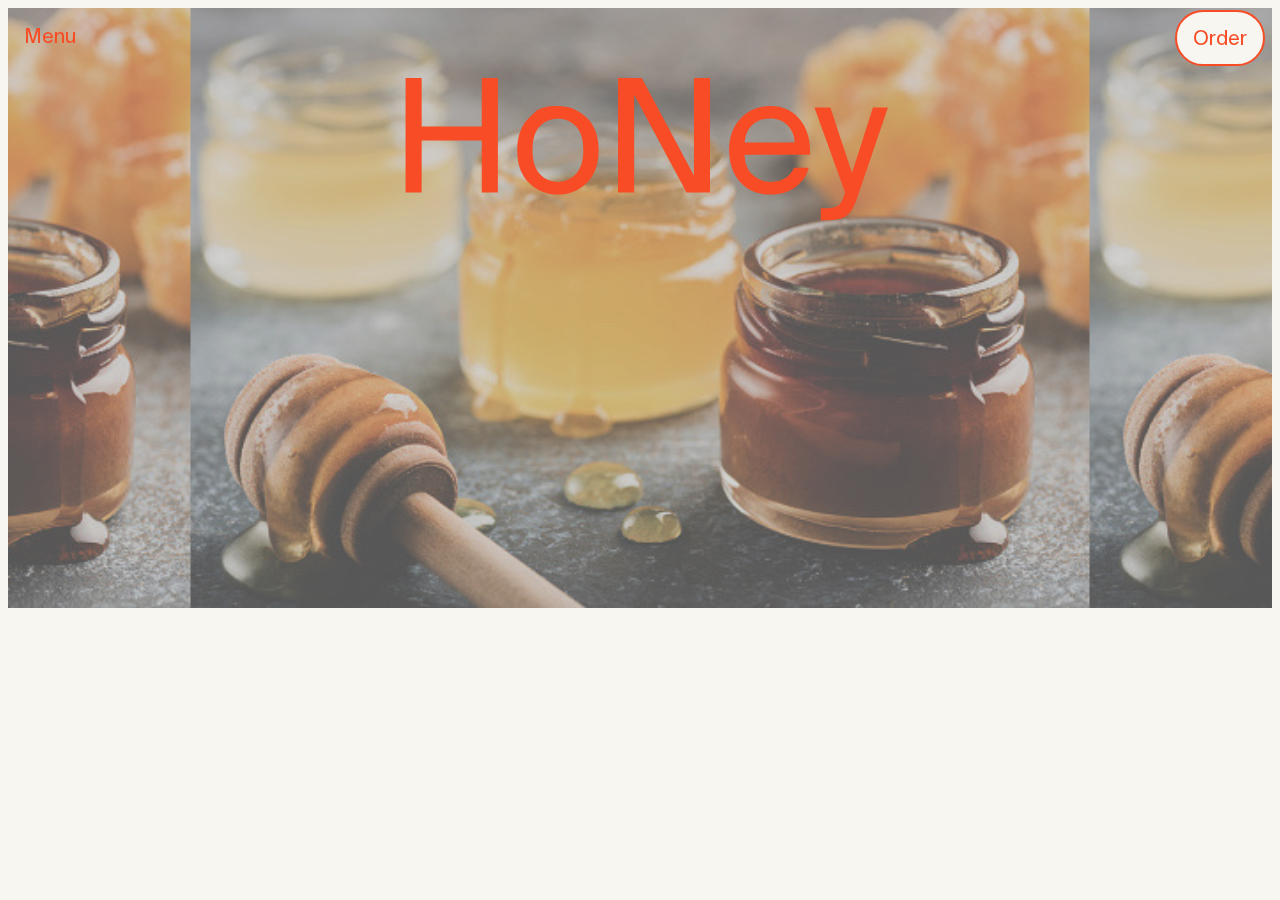
==== menu.html @ d71f1435 "first version of the website" ====
<!DOCTYPE html>
<html lang="en">
<head>
    <meta charset="UTF-8">
    <meta http-equiv="X-UA-Compatible" content="IE=edge">
    <meta name="viewport" content="width=device-width, initial-scale=1.0">
    <link rel="stylesheet" href="style.css">
    <script src="script.js"></script>
    <title>HoNey</title>
    <link rel="icon" type="image/x-icon" href="favicon.ico">
</head>
<body>
    
    <!-- HEADER -->
    <div class="header">
        <br> <br>
        <svg xmlns="http://www.w3.org/2000/svg" xmlns:xlink="http://www.w3.org/1999/xlink" width="500px" height="180px" viewBox="0 0 496 180" version="1.1">
          <g id="surface1">
          <path style=" stroke:none;fill-rule:nonzero;fill:#f74c25;fill-opacity:1;" d="M 89.761719 33.902344 L 105.855469 33.902344 L 105.855469 148.527344 L 89.761719 148.527344 L 89.761719 96.511719 L 29.65625 96.511719 L 29.65625 148.527344 L 13.566406 148.527344 L 13.566406 33.902344 L 29.65625 33.902344 L 29.65625 82.597656 L 89.761719 82.597656 Z M 140.539062 106.3125 C 140.539062 116.960938 142.957031 124.890625 147.796875 130.109375 C 152.632812 135.328125 158.679688 137.9375 165.9375 137.9375 C 173.089844 137.9375 179.109375 135.246094 184 129.871094 C 188.890625 124.496094 191.335938 116.644531 191.335938 106.3125 C 191.335938 95.667969 188.917969 87.738281 184.082031 82.519531 C 179.242188 77.300781 173.195312 74.691406 165.9375 74.691406 C 158.679688 74.691406 152.632812 77.25 147.796875 82.359375 C 142.957031 87.472656 140.539062 95.457031 140.539062 106.3125 Z M 137.382812 73.429688 C 137.382812 73.429688 139.410156 71.53125 143.457031 67.734375 C 147.507812 63.941406 155 62.042969 165.9375 62.042969 C 176.875 62.042969 186.394531 65.839844 194.492188 73.429688 C 202.589844 81.015625 206.640625 91.980469 206.640625 106.3125 C 206.640625 120.648438 202.589844 131.613281 194.492188 139.199219 C 186.394531 146.789062 176.875 150.585938 165.9375 150.585938 C 155 150.585938 145.480469 146.789062 137.382812 139.199219 C 129.285156 131.613281 125.238281 120.648438 125.238281 106.3125 C 125.238281 91.980469 129.285156 81.015625 137.382812 73.429688 Z M 318.027344 148.527344 L 294.519531 148.527344 L 242.144531 50.660156 L 242.144531 148.527344 L 226.054688 148.527344 L 226.054688 33.902344 L 249.71875 33.902344 L 301.9375 131.453125 L 301.9375 33.902344 L 318.027344 33.902344 Z M 417.886719 110.742188 L 352.574219 110.742188 C 352.785156 119.382812 355.492188 126.078125 360.699219 130.820312 C 365.902344 135.5625 371.925781 137.9375 378.761719 137.9375 C 390.121094 137.9375 397.847656 133.246094 401.953125 123.863281 L 416.78125 123.863281 C 414.78125 131.558594 410.417969 137.9375 403.6875 142.996094 C 396.957031 148.054688 388.648438 150.585938 378.761719 150.585938 C 365.71875 150.585938 355.519531 146.421875 348.15625 138.09375 C 340.792969 129.765625 337.113281 119.121094 337.113281 106.15625 C 337.113281 92.875 341.003906 82.203125 348.785156 74.140625 C 356.570312 66.074219 366.402344 62.042969 378.289062 62.042969 C 391.011719 62.042969 401.003906 66.707031 408.261719 76.035156 C 415.519531 85.363281 418.726562 96.933594 417.886719 110.742188 Z M 378.289062 74.375 C 371.453125 74.375 365.640625 76.378906 360.855469 80.382812 C 356.070312 84.390625 353.363281 90.398438 352.730469 98.410156 L 402.738281 98.410156 C 402.53125 91.980469 400.214844 86.367188 395.796875 81.570312 C 391.382812 76.773438 385.542969 74.375 378.289062 74.375 Z M 480.980469 63.46875 L 495.964844 63.46875 L 465.675781 152.164062 C 463.363281 158.804688 461.234375 163.679688 459.289062 166.789062 C 457.34375 169.898438 454.582031 172.246094 451.003906 173.824219 C 447.429688 175.40625 442.488281 176.199219 436.175781 176.199219 L 428.761719 176.199219 L 428.761719 164.179688 L 434.597656 164.179688 C 439.960938 164.179688 443.828125 163.390625 446.195312 161.808594 C 448.558594 160.230469 450.636719 156.382812 452.425781 150.269531 L 453.054688 148.527344 L 422.453125 63.46875 L 438.386719 63.46875 L 459.996094 129.082031 Z M 480.980469 63.46875 "/>
          </g>
          </svg>
        </div>
        
        <div id="navbar">
          <a class="active" href="javascript:void(0)">Menu</a>
          <button class="navbar button"><a href="test.html">Order</a></button>
          
        </div>

</body>
</html>
---- style.css ----
@font-face { font-family: 'SuisseIntl'; src: url('SuisseIntl-Regular.ttf'); }

body {
    background-color: #f7f6f1;
    color: #f74c25;
    font-family: 'SuisseIntl';

}

a {
  color: #f74c25;
}

/* HEADER */

.header {
    background-color: #f7f6f1;
    text-align: center;
    background:url("istockphoto-1046528434-170667a.jpg") top center repeat;
    background-size:contain;
    height: 600px;
    position:relative;
  }
  
  #navbar {
    overflow: hidden;
    color: #f74c25;
    position:fixed;
    top:0;
    width:99%;
    padding-top:10px;
    padding-right:10px;
    padding-block:10px;
  }
  
  #navbar a {
    float: left;
    display: block;
    color: #f74c25;
    text-align: center;
    padding: 14px 16px;
    text-decoration: none;
    font-size: 20px;
  }
  
  #navbar a:hover {
    color: white;
  }
  
  #navbar a.active {
    color: #f74c25;
  }

  #navbar button {
    text-align: right;
    background-color: #f7f6f1; 
    border: none;
    color: white;
    text-decoration: none;
    float: right;
    font-size: 16px;
    border-radius:50px;
    transition-duration:0.4s;
    border: 2px solid #f74c25;
    padding:0%;
  }

  #navbar button:hover {
    background-color: #f74c25;
    color: white;
  }
  
  .sticky {
    position: fixed;
    top: 0;
    width: 100%;
  }
  
  .sticky + .content {
    padding-top: 60px;
  }


  * {
    box-sizing: border-box;
  }
  
  img {
    vertical-align: middle;
  }
  
  /* SLIDESHOW */

  .container {
    position: relative;
  }
  
  .mySlides {
    display: none;
  }
  
  .cursor {
    cursor: pointer;
  }
  
  .prev,
  .next {
    cursor: pointer;
    position: absolute;
    top: 40%;
    width: auto;
    padding: 16px;
    margin-top: -50px;
    color: white;
    font-weight: bold;
    font-size: 20px;
    border-radius: 0 3px 3px 0;
    user-select: none;
    -webkit-user-select: none;
  }
  
  .next {
    right: 0;
    border-radius: 3px 0 0 3px;
  }
  
  .prev:hover,
  .next:hover {
    background-color: rgba(0, 0, 0, 0.8);
  }
  
  .numbertext {
    color: #f2f2f2;
    font-size: 12px;
    padding: 8px 12px;
    position: absolute;
    top: 0;
  }
  
  .caption-container {
    text-align: center;
    background-color: #222;
    padding: 2px 16px;
    color: white;
  }
  
  .row:after {
    content: "";
    display: table;
    clear: both;
  }
  
  .column {
    float: left;
    width: 16.66%;
  }
  
  .demo {
    opacity: 0.6;
  }
  
  .active,
  .demo:hover {
    opacity: 1;
  }

  .center {
    display: block;
    margin-left: auto;
    margin-right: auto;
    width: 50%;
  }


  /* FOOTER */

  .div {
    display: block;
  }

  .justify-content-center {
    -ms-flex-pack: center!important;
    justify-content: center!important;
}

.row {
  display: -ms-flexbox;
  display: flex;
  -ms-flex-wrap: wrap;
  flex-wrap: wrap;
  margin-right: 150px;
  margin-left: 150px;
}

.footer-container {
  width: 100%;
  padding-right: 15px;
  padding-left: 15px;
  margin-right: auto;
  margin-left: auto;
  padding:10px;
}

  .footer-clean {
    padding:50px;
    background-color:#f74c25;
    color:#f7f6f1;
    text-align:left;
  }
  
  .footer-clean h3 {
    margin-top:0;
    margin-bottom:8px;
    font-weight:bold;
    font-size:16px;
    padding-left:10px;
  }
  
  .footer-clean ul {
    padding:10px;
    list-style:none;
    line-height:1.6;
    font-size:14px;
    margin-bottom:0;
  }
  
  .footer-clean ul a {
    padding-right:10px;
    color:inherit;
    text-decoration:none;
    opacity:0.8;
  }
  
  .footer-clean ul a:hover {
    opacity:1;
  }

  *, ::after, ::before {
    box-sizing: border-box;
}

.col-sm-4 {
  padding-left:20px;
  padding-right:20px;
}

/* SLIDING TEXT */

.marquee {
  font-family: '"ITC Garamond W01 Book Narrow",Garamond,serif';
  height: 200px;
  overflow: hidden;
  position: relative;
  color: #f74c25;
  padding-top: 30px;
}

.marquee a:link {
  color:#f74c25;
  text-decoration: none;
}

.marquee a:visited {
  color:#f74c25;
  text-decoration: none;
}

.marquee a:hover {
  color:#f74c25;
  text-decoration: none;
}

.marquee a:active {
  color:#f74c25;
  text-decoration: none;
  font-style: bold;
}

.marquee p {
  position: absolute;
  width: 100%;
  height: 100%;
  margin: 0;
  line-height: 80px;
  text-align: center;
  -moz-transform: translateX(100%);
  -webkit-transform: translateX(100%);
  transform: translateX(100%);
  -moz-animation: scroll-left 2s linear infinite;
  -webkit-animation: scroll-left 2s linear infinite;
  animation: scroll-left 20s linear infinite;
}

@-moz-keyframes scroll-left {
  0% {
      -moz-transform: translateX(100%);
  }
  100% {
      -moz-transform: translateX(-100%);
  }
}

@-webkit-keyframes scroll-left {
  0% {
      -webkit-transform: translateX(100%);
  }
  100% {
      -webkit-transform: translateX(-100%);
  }
}

@keyframes scroll-left {
  0% {
      -moz-transform: translateX(100%);
      -webkit-transform: translateX(100%);
      transform: translateX(100%);
  }
  100% {
      -moz-transform: translateX(-100%);
      -webkit-transform: translateX(-100%);
      transform: translateX(-100%);
  }
}

/* BODY */

.divcolumnsGallery {
  font-family: '"ITC Garamond W01 Book Narrow",Garamond,serif';
  column-count: 2;
  column-fill:balance;
  padding: 20px;
  text-align: center;
}

.divcolumnsGallery img {
    border-radius: 50%;
    height: 500px;
    width: 400px;
}

.button {
  text-align: center;
    background-color: #f7f6f1; 
    border: none;
    color: #f74c25;
    text-decoration: none;
    font-size: 25px;
    border-radius:50px;
    transition-duration:0.4s;
    border: 2px solid #f74c25;
    font-family: 'SuisseIntl';
    padding: 15px;
}

.button a {
  float: left;
  display: block;
  color: #f74c25;
  text-align: center;
  padding: 14px 16px;
  text-decoration: none;
  font-size: 20px;
}
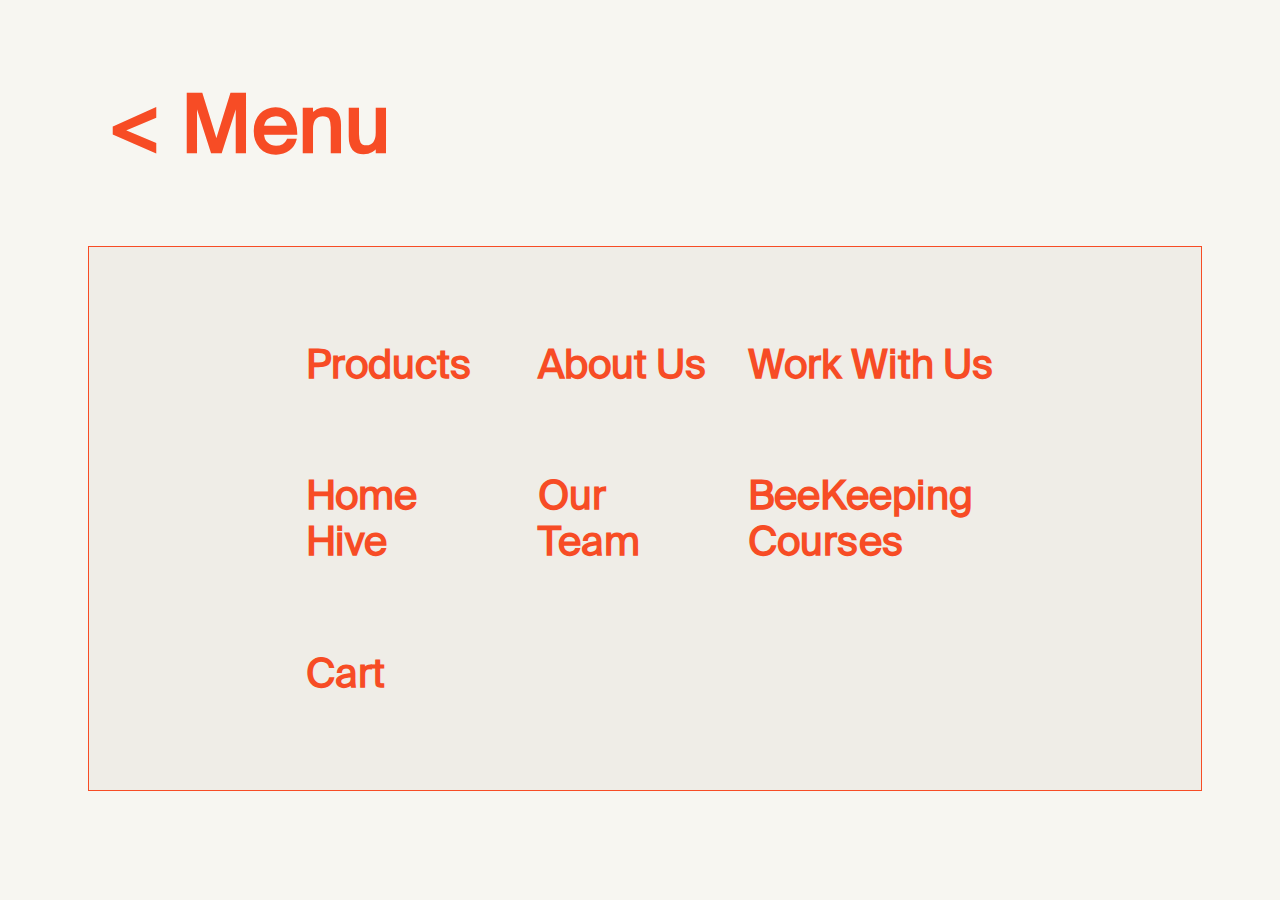
==== commit 0b78bc67: "final touches to the website" ====
--- a/menu.html
+++ b/menu.html
@@ -9,22 +9,26 @@
     <title>HoNey</title>
     <link rel="icon" type="image/x-icon" href="favicon.ico">
 </head>
-<body>
-    
-    <!-- HEADER -->
-    <div class="header">
-        <br> <br>
-        <svg xmlns="http://www.w3.org/2000/svg" xmlns:xlink="http://www.w3.org/1999/xlink" width="500px" height="180px" viewBox="0 0 496 180" version="1.1">
-          <g id="surface1">
-          <path style=" stroke:none;fill-rule:nonzero;fill:#f74c25;fill-opacity:1;" d="M 89.761719 33.902344 L 105.855469 33.902344 L 105.855469 148.527344 L 89.761719 148.527344 L 89.761719 96.511719 L 29.65625 96.511719 L 29.65625 148.527344 L 13.566406 148.527344 L 13.566406 33.902344 L 29.65625 33.902344 L 29.65625 82.597656 L 89.761719 82.597656 Z M 140.539062 106.3125 C 140.539062 116.960938 142.957031 124.890625 147.796875 130.109375 C 152.632812 135.328125 158.679688 137.9375 165.9375 137.9375 C 173.089844 137.9375 179.109375 135.246094 184 129.871094 C 188.890625 124.496094 191.335938 116.644531 191.335938 106.3125 C 191.335938 95.667969 188.917969 87.738281 184.082031 82.519531 C 179.242188 77.300781 173.195312 74.691406 165.9375 74.691406 C 158.679688 74.691406 152.632812 77.25 147.796875 82.359375 C 142.957031 87.472656 140.539062 95.457031 140.539062 106.3125 Z M 137.382812 73.429688 C 137.382812 73.429688 139.410156 71.53125 143.457031 67.734375 C 147.507812 63.941406 155 62.042969 165.9375 62.042969 C 176.875 62.042969 186.394531 65.839844 194.492188 73.429688 C 202.589844 81.015625 206.640625 91.980469 206.640625 106.3125 C 206.640625 120.648438 202.589844 131.613281 194.492188 139.199219 C 186.394531 146.789062 176.875 150.585938 165.9375 150.585938 C 155 150.585938 145.480469 146.789062 137.382812 139.199219 C 129.285156 131.613281 125.238281 120.648438 125.238281 106.3125 C 125.238281 91.980469 129.285156 81.015625 137.382812 73.429688 Z M 318.027344 148.527344 L 294.519531 148.527344 L 242.144531 50.660156 L 242.144531 148.527344 L 226.054688 148.527344 L 226.054688 33.902344 L 249.71875 33.902344 L 301.9375 131.453125 L 301.9375 33.902344 L 318.027344 33.902344 Z M 417.886719 110.742188 L 352.574219 110.742188 C 352.785156 119.382812 355.492188 126.078125 360.699219 130.820312 C 365.902344 135.5625 371.925781 137.9375 378.761719 137.9375 C 390.121094 137.9375 397.847656 133.246094 401.953125 123.863281 L 416.78125 123.863281 C 414.78125 131.558594 410.417969 137.9375 403.6875 142.996094 C 396.957031 148.054688 388.648438 150.585938 378.761719 150.585938 C 365.71875 150.585938 355.519531 146.421875 348.15625 138.09375 C 340.792969 129.765625 337.113281 119.121094 337.113281 106.15625 C 337.113281 92.875 341.003906 82.203125 348.785156 74.140625 C 356.570312 66.074219 366.402344 62.042969 378.289062 62.042969 C 391.011719 62.042969 401.003906 66.707031 408.261719 76.035156 C 415.519531 85.363281 418.726562 96.933594 417.886719 110.742188 Z M 378.289062 74.375 C 371.453125 74.375 365.640625 76.378906 360.855469 80.382812 C 356.070312 84.390625 353.363281 90.398438 352.730469 98.410156 L 402.738281 98.410156 C 402.53125 91.980469 400.214844 86.367188 395.796875 81.570312 C 391.382812 76.773438 385.542969 74.375 378.289062 74.375 Z M 480.980469 63.46875 L 495.964844 63.46875 L 465.675781 152.164062 C 463.363281 158.804688 461.234375 163.679688 459.289062 166.789062 C 457.34375 169.898438 454.582031 172.246094 451.003906 173.824219 C 447.429688 175.40625 442.488281 176.199219 436.175781 176.199219 L 428.761719 176.199219 L 428.761719 164.179688 L 434.597656 164.179688 C 439.960938 164.179688 443.828125 163.390625 446.195312 161.808594 C 448.558594 160.230469 450.636719 156.382812 452.425781 150.269531 L 453.054688 148.527344 L 422.453125 63.46875 L 438.386719 63.46875 L 459.996094 129.082031 Z M 480.980469 63.46875 "/>
-          </g>
-          </svg>
-        </div>
+<body>    
+  <h2 style="text-align:left; font-size:80px; padding-top:10px; padding-bottom:10px; padding-left:100px;"><a href="index.html" style="text-decoration: none;">< </a> Menu</h2>
         
-        <div id="navbar">
-          <a class="active" href="javascript:void(0)">Menu</a>
-          <button class="navbar button"><a href="test.html">Order</a></button>
-          
+        <div style="padding-left:80px; padding-right:70px">        
+          <table>
+            <tr>
+              <th><h1><a href="products.html">Products</a></h1></th>
+              <th><h1><a href="about.html">About Us</a></h1></th>
+              <th><h1><a href="index.html">Work With Us</a></h1></th>
+            </tr>
+            <tr>
+              <th><h1><a href="products.html">Home Hive</a></h1></th>
+              <th><h1><a href="about.htmlr">Our Team</a></h1></th>
+              <th><h1><a href="products.html">BeeKeeping Courses</a></h1></th>
+            </tr>
+            <tr>
+              <th><h1><a href="cart.html">Cart</a></h1></th>
+              
+            </tr>
+          </table>
         </div>
 
 </body>
--- a/style.css
+++ b/style.css
@@ -16,7 +16,7 @@
 .header {
     background-color: #f7f6f1;
     text-align: center;
-    background:url("istockphoto-1046528434-170667a.jpg") top center repeat;
+    background:url("beefarmer.jpg") top center repeat;
     background-size:contain;
     height: 600px;
     position:relative;
@@ -361,3 +361,73 @@
   text-decoration: none;
   font-size: 20px;
 }
+
+table {
+  width: 100%;
+  border: 1px solid;
+  background-color: #EFEDE7;
+  padding-left: 200px;
+  padding-top: 50px;
+  padding-bottom: 50px;
+  padding-right: 50px;
+  text-align: left;
+}
+
+table a {
+  text-decoration: none;
+}
+
+table h1 {
+  font-size: 40px;
+  color: #f74c25;
+}
+
+table h3 {
+  font-size: 30px;
+  color: #f74c25;
+}
+
+table h4 {
+  font-size: 20px;
+  color: #f74c25;
+}
+
+table h5 {
+  font-size: 15px;
+  color: #f74c25;
+  font-family: '"ITC Garamond W01 Book Narrow",Garamond,serif';
+}
+
+th, td {
+  padding: 15px;
+}
+
+/* ITEM COUNT BUTTON */
+
+.search_categories{
+  font-size: 13px;
+  padding: 10px 8px 10px 14px;
+  background: #EFEDE7;
+  border: 1px solid #f74c25;
+  border-radius: 6px;
+  overflow: hidden;
+  position: relative;
+}
+
+.search_categories .select{
+  width: 125%;
+  background:url('down.png') no-repeat;
+  background-position:80% center;
+}
+
+.search_categories .select select{
+  background: transparent;
+  line-height: 1;
+  border: 0;
+  padding: 0;
+  border-radius: 0;
+  width: 100%;
+  position: relative;
+  z-index: 10;
+  font-size: 1em;
+}